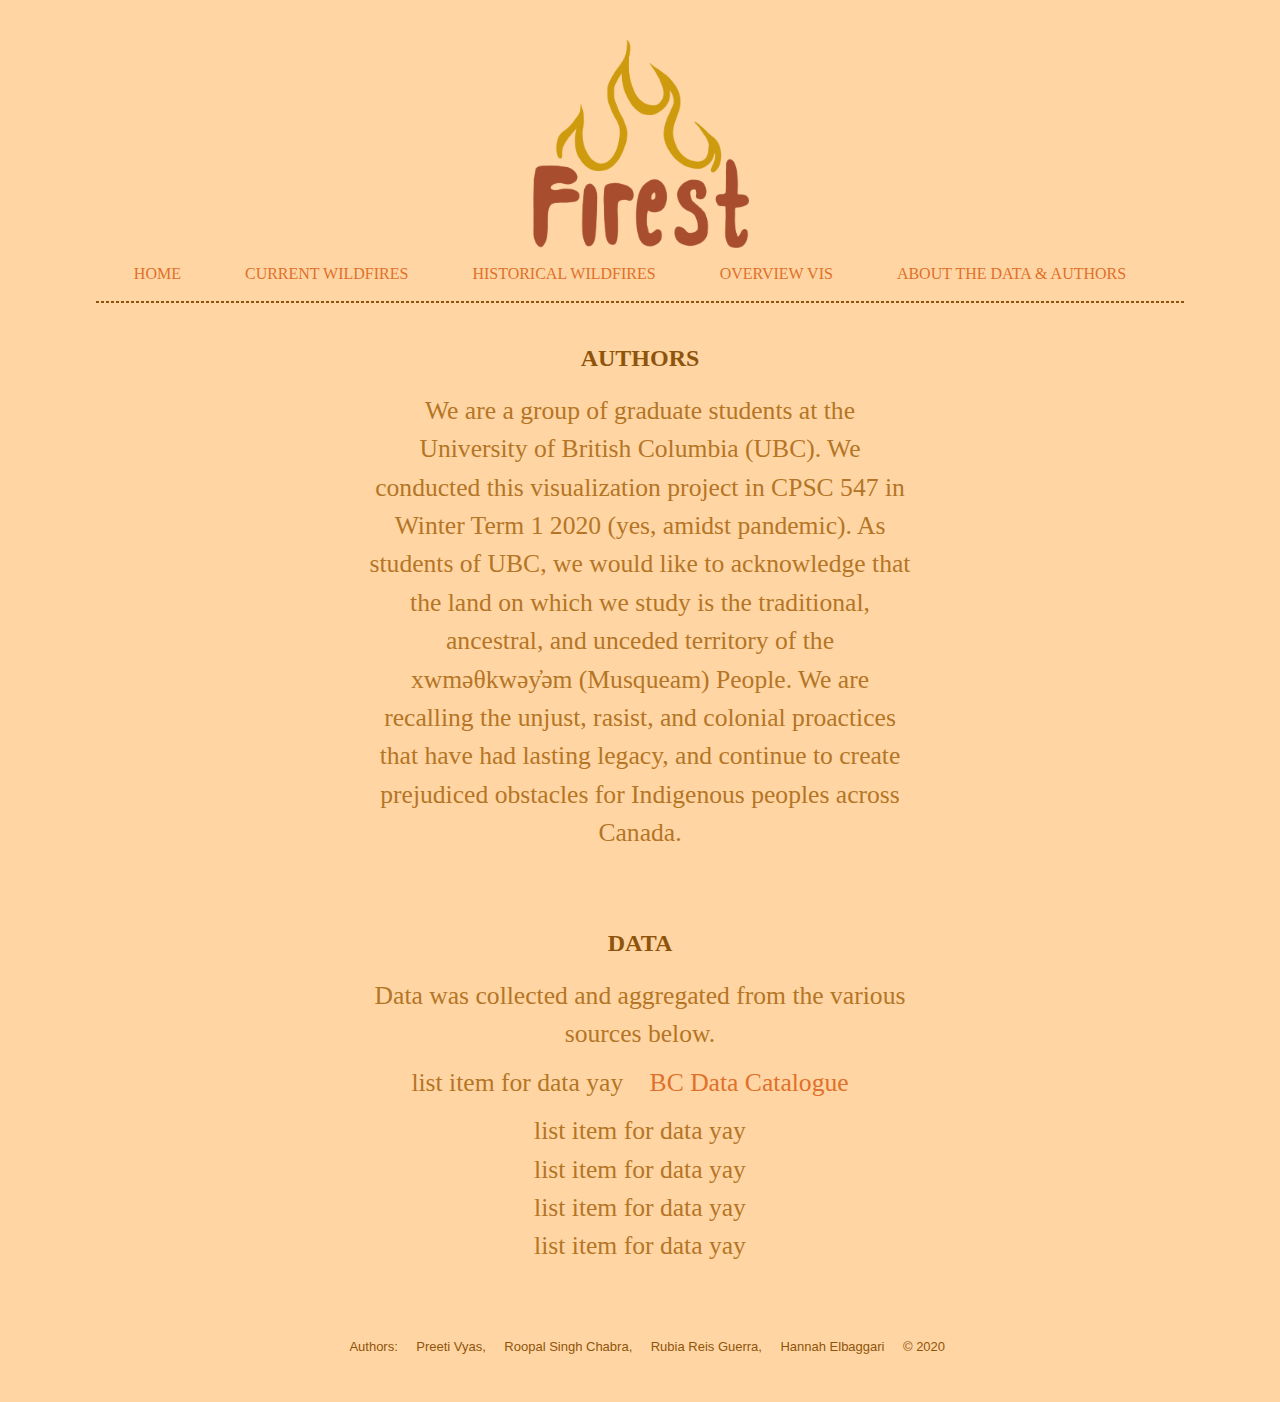
==== Authors.html @ d238b698 "All style changes pages, imgs, css sheet, etc" ====
<html>
<head>
	<link rel="stylesheet" href="style.css">
	<link rel="icon" type="image/svg" href="favicon.svg"/>
	<title>Firest: Visualizing Wildfires</title>
</head>

<body>
	<img src="Firest5.svg" alt="firest" class="logo">

	<center class="navbar">
	<a href="index.html">Home</a>&nbsp; &nbsp; &nbsp;	
	<a href="Current.html">Current wildfires</a>&nbsp; &nbsp; &nbsp;
	<a href="Historic.html">Historical wildfires</a>&nbsp; &nbsp; &nbsp;
	<a href="Data.html">Overview vis</a>&nbsp; &nbsp; &nbsp;
	<a href="Authors.html">About the data & authors</a>&nbsp; &nbsp; &nbsp;
	</center>
	<hr>


	<h2 class="headingFont">authors</h2>


	<p class="homeBio"> We are a group of graduate students at the University of British Columbia (UBC). We conducted this visualization project in CPSC 547 in Winter Term 1 2020 (yes, amidst pandemic). As students of UBC, we would like to acknowledge that the land on which we study is the traditional, ancestral, and unceded territory of the xwməθkwəy̓əm (Musqueam) People. We are recalling the unjust, rasist, and colonial proactices that have had lasting legacy, and continue to create prejudiced obstacles for Indigenous peoples across Canada.
	</p>

<br>
<br>
	<h2 class="headingFont">data</h2>


	<p class="homeBio">
	Data was collected and aggregated from the various sources below.
	<p class="homeBio">list item for data yay 
		<a href="https://catalogue.data.gov.bc.ca/dataset?download_audience=Public">BC Data Catalogue</a></p>
	<p class="homeBio">list item for data yay</p>
	<p class="homeBio">list item for data yay</p>
	<p class="homeBio">list item for data yay</p>
	<p class="homeBio">list item for data yay</p>
	</p>


<br>
<br>
<br>

<div class="footer">
  	<table align='center' class="authors">
		<tr>
			<td>&nbsp;&nbsp;&nbsp;&nbsp;Authors: </td>
			<td>&nbsp;&nbsp;&nbsp;&nbsp;Preeti Vyas,</td>
			<td>&nbsp;&nbsp;&nbsp;&nbsp;Roopal Singh Chabra,</td>
			<td>&nbsp;&nbsp;&nbsp;&nbsp;Rubia Reis Guerra,</td>
			<td>&nbsp;&nbsp;&nbsp;&nbsp;Hannah Elbaggari</td>
			<td>&nbsp;&nbsp;&nbsp;&nbsp;&#169; 2020</td>
		</tr>
	</table>
</div>

</body>

</html>
---- style.css ----
.headingFont{
		color: #8F540C;
		text-align:center;
		vertical-align: middle;
		padding-top: 2%;
		text-transform: uppercase;
	}

	.authors{
		text-align: center;
		color: #8F540C;
		font-family:sans-serif;
		font-size: small;
		padding-bottom: 5px;
	}

	.navbar{
		padding-top: 10px
		padding-bottom: 30px;
		background: #FFD6A3;
		width: 100%;
		text-transform: uppercase;
	}

	a:link, a:visited {
  		background-color: #FFD6A3;
  		color: #e0702b;
  		border: 2px #ffc299;
  		padding: 10px 20px;
  		text-align: center;
  		text-decoration: none;
  		display: inline-block;
	}

	a:hover, a:active {
  /*		background-color: #ffe0cc;*/
  		color: #8F540C;
	}

	hr{
		border: 1px dashed #8F540C;
	}

	.logo {
		display: block;
		margin-left: auto;
		margin-right: auto;
		width: 20%;
		padding-bottom: 7px;
	}

	body {
		margin-top: 40px ;
		margin-right:7.5%;
		margin-left:7.5% ;
		margin-bottom:40px; 
		font-family: Futura;
		background: #FFD6A3;
	}

	.tableauPlaceholder{
		border-radius: 50px 50px;
		background: white;
		padding: 20px;
		width: 200px;
		height: 150px;
		padding-bottom: 10px;
	}

	.footer {
/*		position: fixed;*/
		left: 0;
		bottom: 0;
		width: 100%;
		background-color: #FFD6A3;
		color: white;
		text-align: center;
		}

	.homeBio{
		width: 50%;
		margin: auto;
		line-height: 1.5;
		font-size: 1.6em;
		text-align: center;
		color: #B57526;
	}

	.disclaimer{
		width: 50%;
		margin: auto;
		line-height: 1.5;
		font-size: 1em;
		text-align: center;
		color: #B57526;
	}
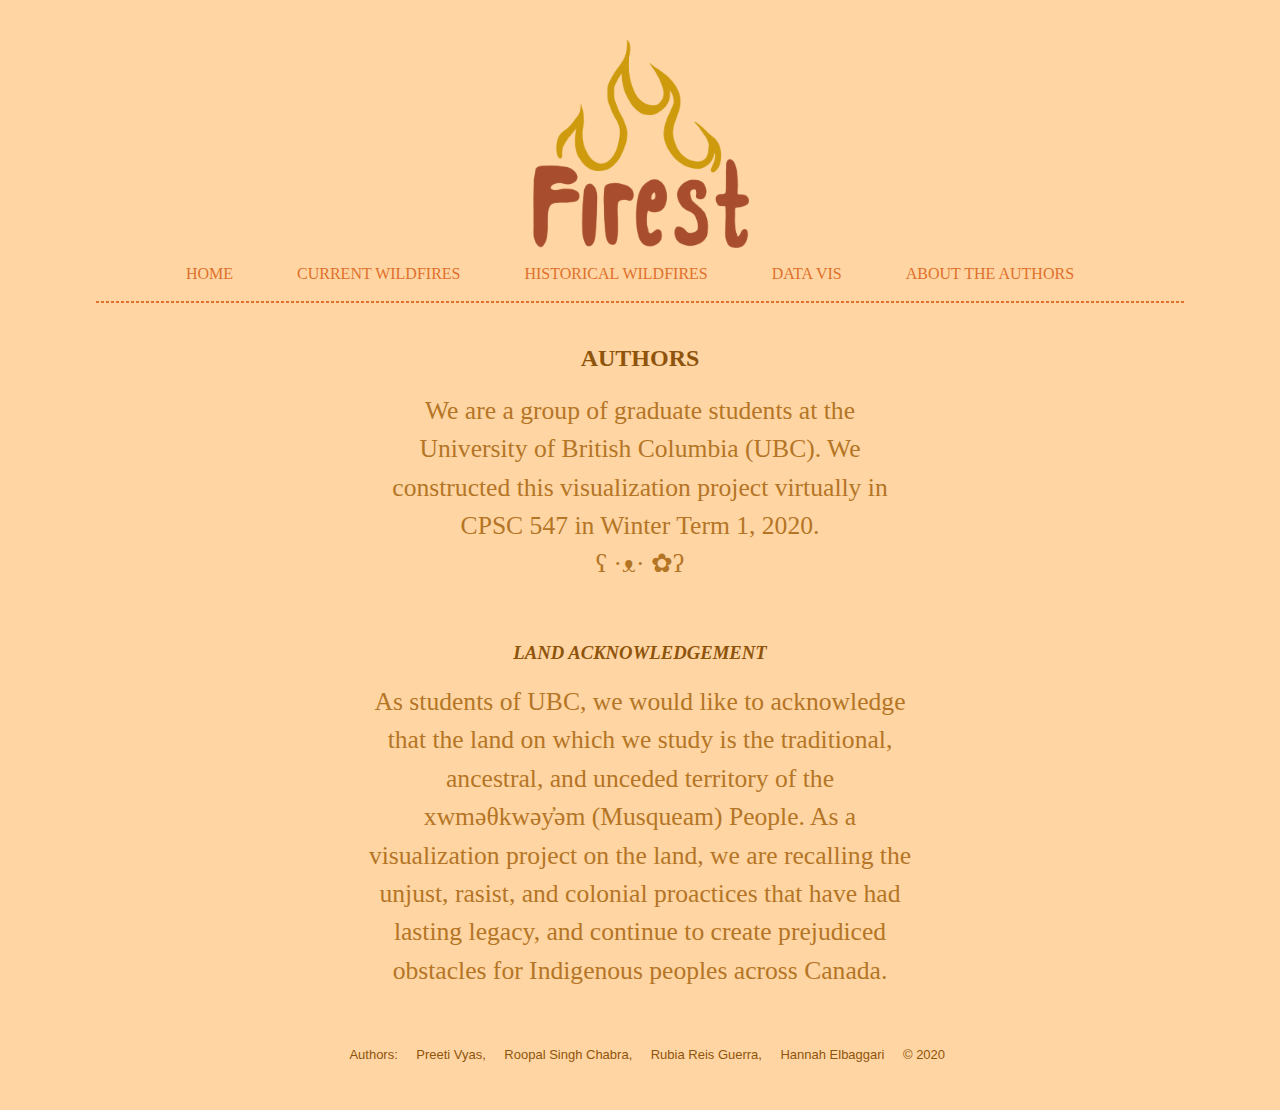
==== commit 1a44c555: "minor change in navigation bar" ====
--- a/Authors.html
+++ b/Authors.html
@@ -12,8 +12,8 @@
 	<a href="index.html">Home</a>&nbsp; &nbsp; &nbsp;	
 	<a href="Current.html">Current wildfires</a>&nbsp; &nbsp; &nbsp;
 	<a href="Historic.html">Historical wildfires</a>&nbsp; &nbsp; &nbsp;
-	<a href="Data.html">Overview vis</a>&nbsp; &nbsp; &nbsp;
-	<a href="Authors.html">About the data & authors</a>&nbsp; &nbsp; &nbsp;
+	<a href="Data.html">Data vis</a>&nbsp; &nbsp; &nbsp;
+	<a href="Authors.html">About the authors</a>&nbsp; &nbsp; &nbsp;
 	</center>
 	<hr>
 
@@ -21,24 +21,14 @@
 	<h2 class="headingFont">authors</h2>
 
 
-	<p class="homeBio"> We are a group of graduate students at the University of British Columbia (UBC). We conducted this visualization project in CPSC 547 in Winter Term 1 2020 (yes, amidst pandemic). As students of UBC, we would like to acknowledge that the land on which we study is the traditional, ancestral, and unceded territory of the xwməθkwəy̓əm (Musqueam) People. We are recalling the unjust, rasist, and colonial proactices that have had lasting legacy, and continue to create prejudiced obstacles for Indigenous peoples across Canada.
+	<p class="homeBio"> We are a group of graduate students at the University of British Columbia (UBC). We constructed this visualization project virtually in CPSC 547 in Winter Term 1, 2020. </p>
+	<p class="homeBio">ʕ ·ᴥ· ✿ʔ </p>
+
+	<br>
+
+	<h3 class="headingFont"><i>land acknowledgement</i></h3>
+	<p class="homeBio"> As students of UBC, we would like to acknowledge that the land on which we study is the traditional, ancestral, and unceded territory of the xwməθkwəy̓əm (Musqueam) People. As a visualization project on the land, we are recalling the unjust, rasist, and colonial proactices that have had lasting legacy, and continue to create prejudiced obstacles for Indigenous peoples across Canada.
 	</p>
-
-<br>
-<br>
-	<h2 class="headingFont">data</h2>
-
-
-	<p class="homeBio">
-	Data was collected and aggregated from the various sources below.
-	<p class="homeBio">list item for data yay 
-		<a href="https://catalogue.data.gov.bc.ca/dataset?download_audience=Public">BC Data Catalogue</a></p>
-	<p class="homeBio">list item for data yay</p>
-	<p class="homeBio">list item for data yay</p>
-	<p class="homeBio">list item for data yay</p>
-	<p class="homeBio">list item for data yay</p>
-	</p>
-
 
 <br>
 <br>
--- a/style.css
+++ b/style.css
@@ -38,7 +38,7 @@
 	}
 
 	hr{
-		border: 1px dashed #8F540C;
+		border: 1px dashed #e0702b;
 	}
 
 	.logo {
@@ -62,8 +62,8 @@
 		border-radius: 50px 50px;
 		background: white;
 		padding: 20px;
-		width: 200px;
-		height: 150px;
+		width: auto;
+		height: 100%;
 		padding-bottom: 10px;
 	}
 
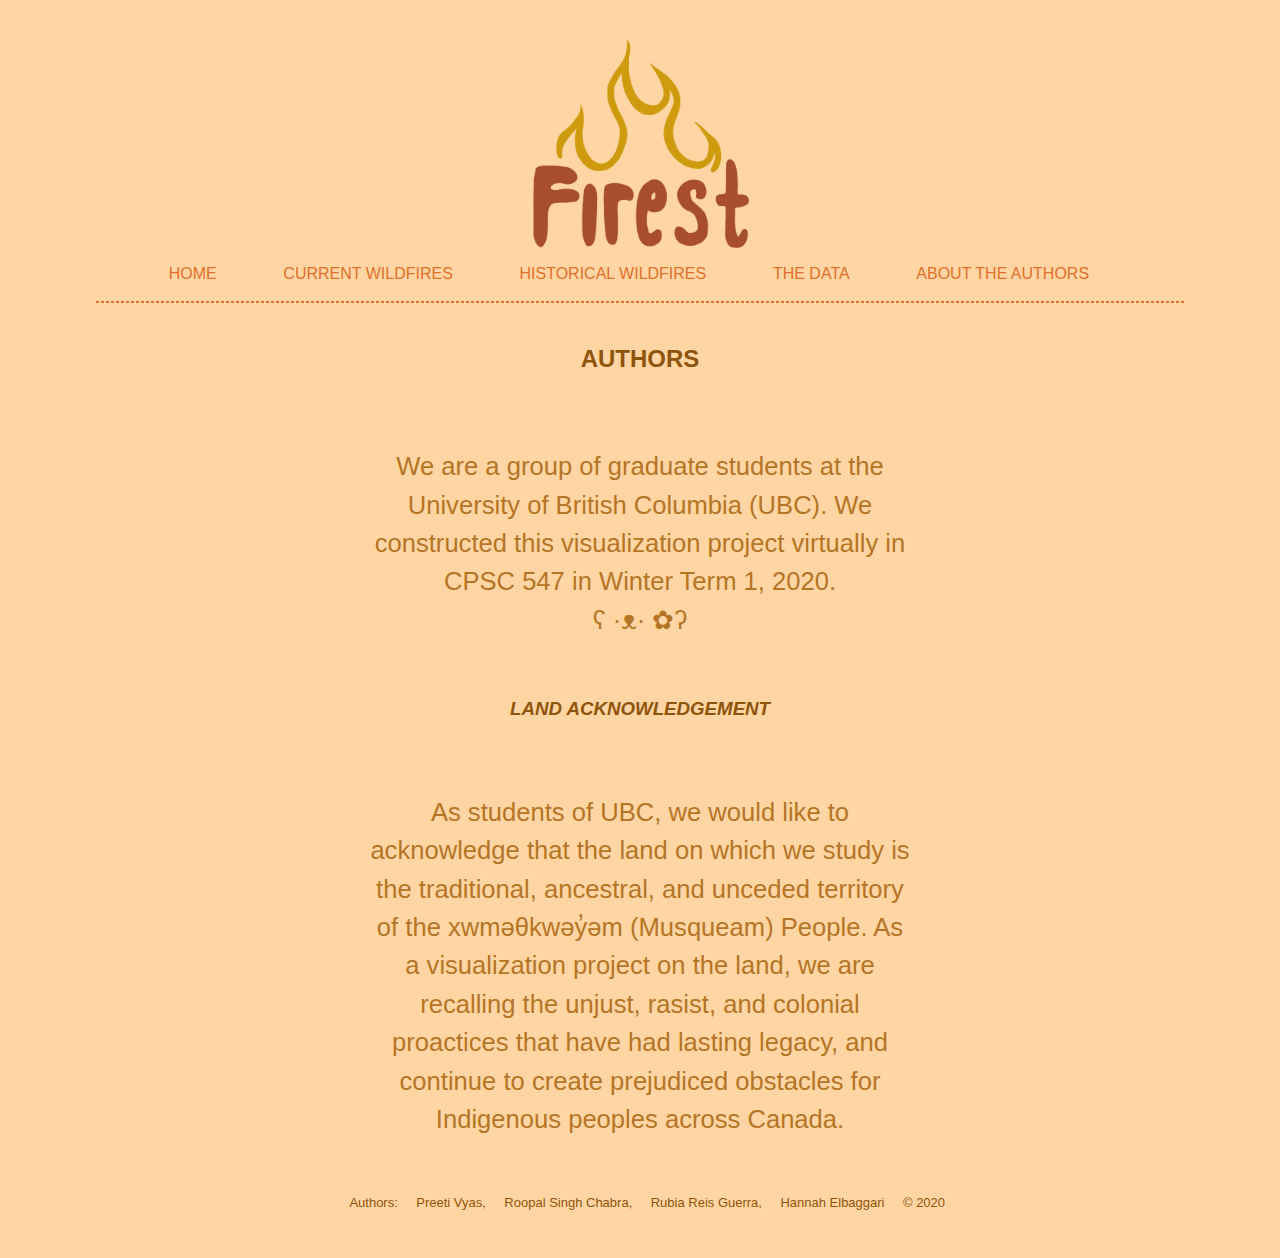
==== commit d20873af: "updated data page" ====
--- a/Authors.html
+++ b/Authors.html
@@ -12,7 +12,7 @@
 	<a href="index.html">Home</a>&nbsp; &nbsp; &nbsp;	
 	<a href="Current.html">Current wildfires</a>&nbsp; &nbsp; &nbsp;
 	<a href="Historic.html">Historical wildfires</a>&nbsp; &nbsp; &nbsp;
-	<a href="Data.html">Data vis</a>&nbsp; &nbsp; &nbsp;
+	<a href="Data.html">The data</a>&nbsp; &nbsp; &nbsp;
 	<a href="Authors.html">About the authors</a>&nbsp; &nbsp; &nbsp;
 	</center>
 	<hr>
--- a/style.css
+++ b/style.css
@@ -3,13 +3,22 @@
 		text-align:center;
 		vertical-align: middle;
 		padding-top: 2%;
+		padding-bottom: 5%;
+		text-transform: uppercase;
+	}
+
+	h4 {
+		color: #8F540C;
+		text-align:center;
+		vertical-align: middle;
+		padding-top: 2%;
+		padding-bottom: 1%;
 		text-transform: uppercase;
 	}
 
 	.authors{
 		text-align: center;
 		color: #8F540C;
-		font-family:sans-serif;
 		font-size: small;
 		padding-bottom: 5px;
 	}
@@ -30,6 +39,11 @@
   		text-align: center;
   		text-decoration: none;
   		display: inline-block;
+	}
+
+	table {
+		column-count: 2;
+		column-gap: 5%;
 	}
 
 	a:hover, a:active {
@@ -54,7 +68,7 @@
 		margin-right:7.5%;
 		margin-left:7.5% ;
 		margin-bottom:40px; 
-		font-family: Futura;
+		font-family: Futura, "Trebuchet MS", Arial, sans-serif;
 		background: #FFD6A3;
 	}
 
@@ -63,7 +77,7 @@
 		background: white;
 		padding: 20px;
 		width: auto;
-		height: 100%;
+		height: 90vh;
 		padding-bottom: 10px;
 	}
 
@@ -86,6 +100,15 @@
 		color: #B57526;
 	}
 
+	.dataBio{
+		width: 80%;
+		margin: auto;
+		line-height: 1.5;
+		font-size: 1.2em;
+		text-align: center;
+		color: #B57526;
+	}
+
 	.disclaimer{
 		width: 50%;
 		margin: auto;
@@ -93,5 +116,38 @@
 		font-size: 1em;
 		text-align: center;
 		color: #B57526;
+		padding-bottom: 5%;
 	}
 
+	.description{
+		width: 80%;
+		margin: auto;
+		line-height: 1.5;
+		font-size: 1.3em;
+		text-align: center;
+		color: #B57526;
+		column-count: 2;
+		column-gap: 5%;
+	}	
+
+	.mapDescription{
+		width: 80%;
+		margin: auto;
+		line-height: 1.5;
+		font-size: 1.3em;
+		text-align: center;
+		color: #B57526;
+		padding-bottom: 1%
+	}	
+
+	.sectionMenu{
+		width: 80%;
+		column-count: 2;
+		column-gap: 5%;
+	}
+
+	.sectionMenuData{
+		width: 80%;
+		column-count: 1;
+		column-gap: 5%;
+	}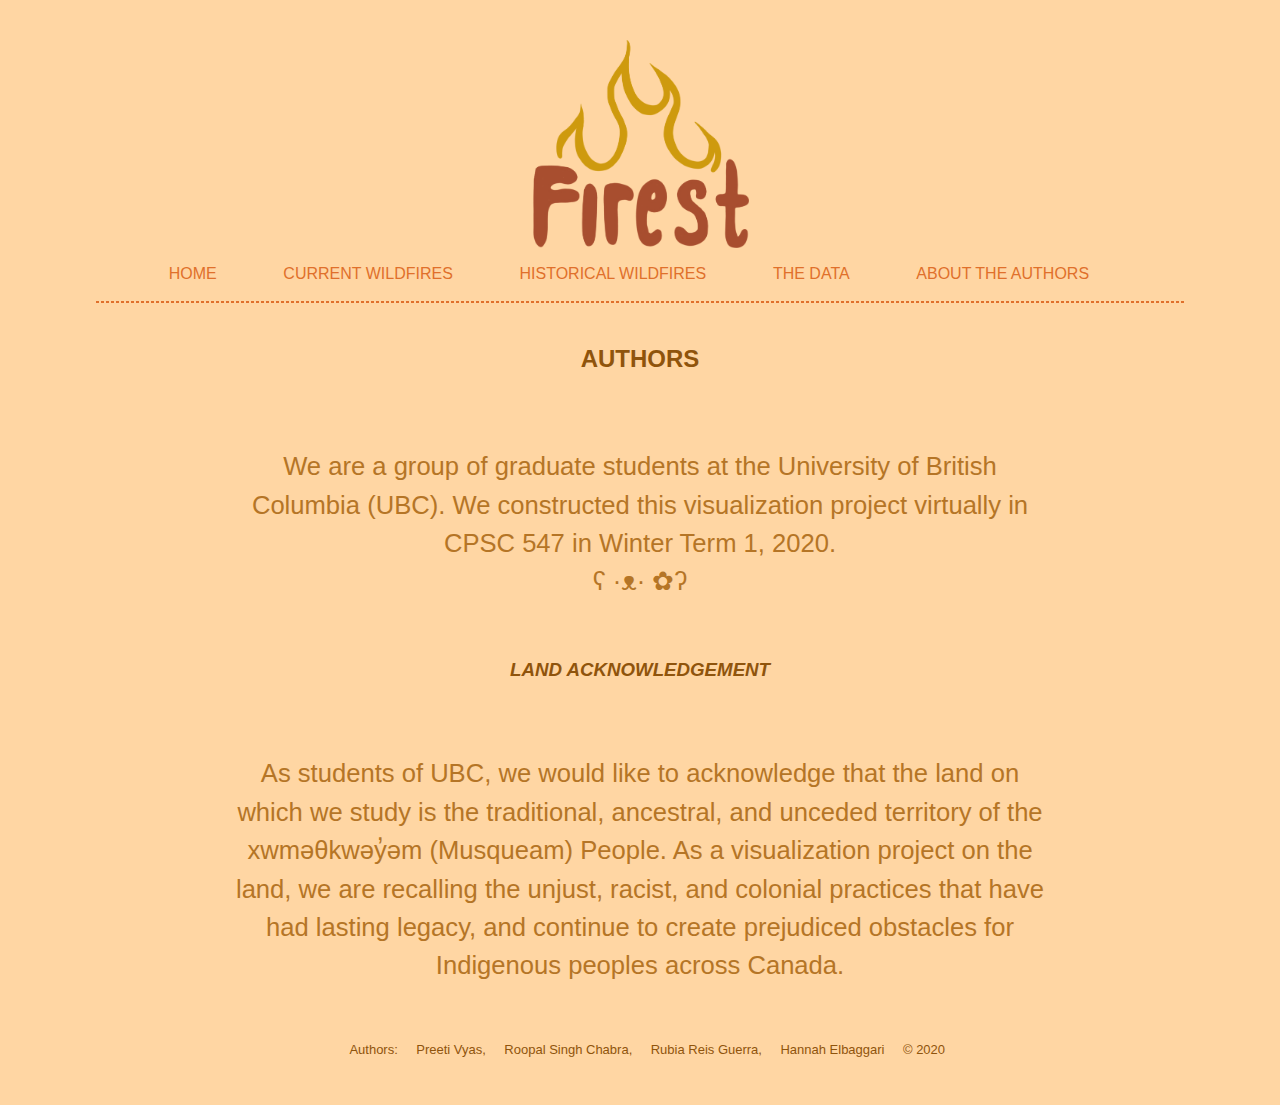
==== commit 68f2892e: "typo" ====
--- a/Authors.html
+++ b/Authors.html
@@ -27,7 +27,7 @@
 	<br>
 
 	<h3 class="headingFont"><i>land acknowledgement</i></h3>
-	<p class="homeBio"> As students of UBC, we would like to acknowledge that the land on which we study is the traditional, ancestral, and unceded territory of the xwməθkwəy̓əm (Musqueam) People. As a visualization project on the land, we are recalling the unjust, rasist, and colonial proactices that have had lasting legacy, and continue to create prejudiced obstacles for Indigenous peoples across Canada.
+	<p class="homeBio"> As students of UBC, we would like to acknowledge that the land on which we study is the traditional, ancestral, and unceded territory of the xwməθkwəy̓əm (Musqueam) People. As a visualization project on the land, we are recalling the unjust, racist, and colonial practices that have had lasting legacy, and continue to create prejudiced obstacles for Indigenous peoples across Canada.
 	</p>
 
 <br>
@@ -49,4 +49,4 @@
 
 </body>
 
-</html>+</html>
--- a/style.css
+++ b/style.css
@@ -92,7 +92,7 @@
 		}
 
 	.homeBio{
-		width: 50%;
+		width: 75%;
 		margin: auto;
 		line-height: 1.5;
 		font-size: 1.6em;
